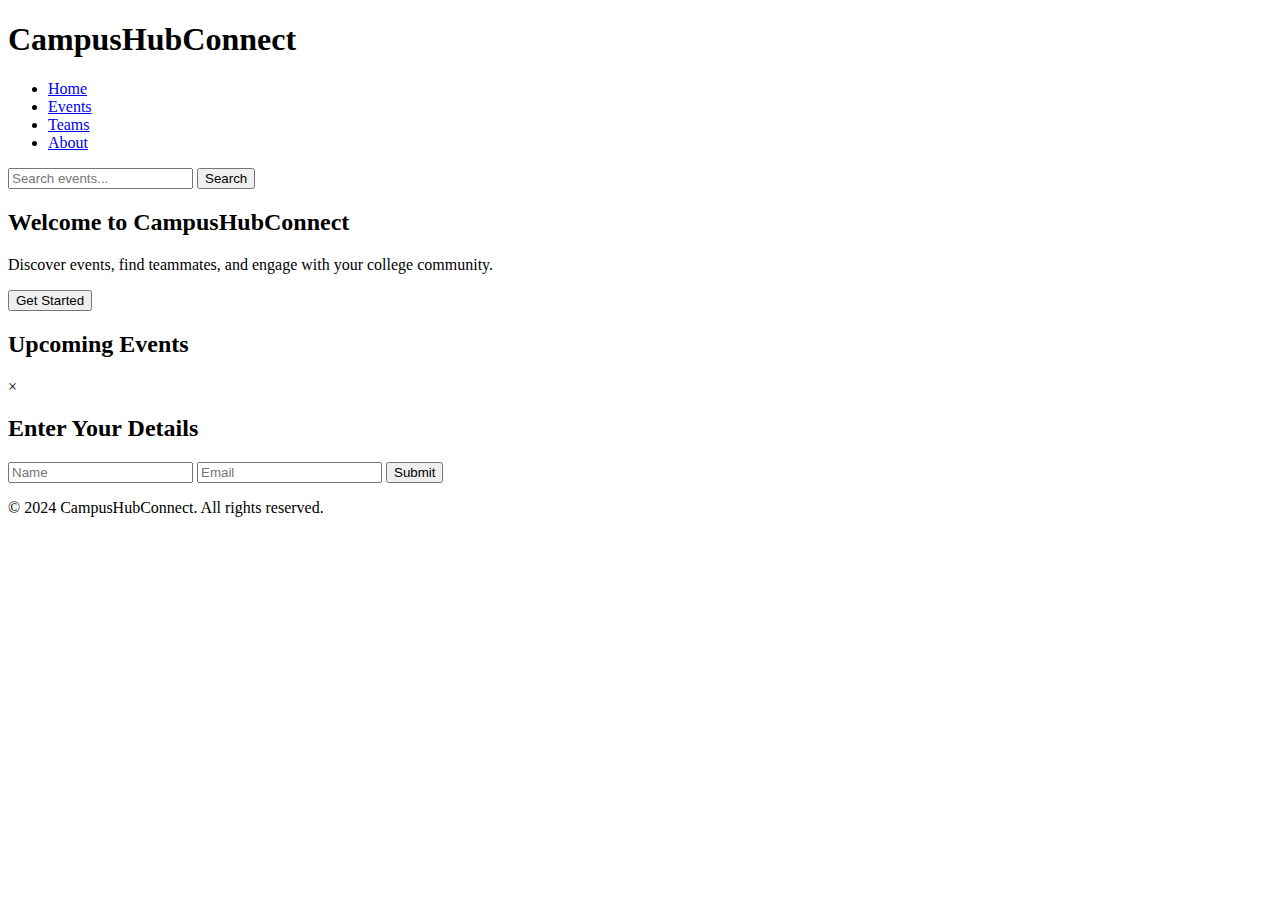
==== main.html @ 82bb30ff "Add files via upload" ====
<!DOCTYPE html>
<html lang="en">
<head>
  <meta charset="UTF-8">
  <meta name="viewport" content="width=device-width, initial-scale=1.0">
  <title>CampusHubConnect</title>
  <link rel="stylesheet" href="styles.css">
</head>
<body>

<header>
  <div class="logo">
    <h1>CampusHubConnect</h1>
  </div>
  <nav>
    <ul>
      <li><a href="#">Home</a></li>
      <li><a href="#">Events</a></li>
      <li><a href="#">Teams</a></li>
      <li><a href="#">About</a></li>
    </ul>
  </nav>
  <div class="search-bar">
    <input type="text" placeholder="Search events...">
    <button>Search</button>
  </div>
</header>

<main>
  <section class="hero">
    <h2>Welcome to CampusHubConnect</h2>
    <p>Discover events, find teammates, and engage with your college community.</p>
    <button id="get-started-btn">Get Started</button>
  </section>

  <section class="calendar">
    <h2>Upcoming Events</h2>
    <ul id="event-list"></ul>
  </section>
</main>

<div id="modal" class="modal">
  <div class="modal-content">
    <span class="close">&times;</span>
    <h2>Enter Your Details</h2>
    <form id="user-form">
      <input type="text" id="name" placeholder="Name" required>
      <input type="email" id="email" placeholder="Email" required>
      <button type="submit">Submit</button>
    </form>
  </div>
</div>

<footer>
  <p>&copy; 2024 CampusHubConnect. All rights reserved.</p>
</footer>

<script src="scripts.js"></script>
</body>
</html>
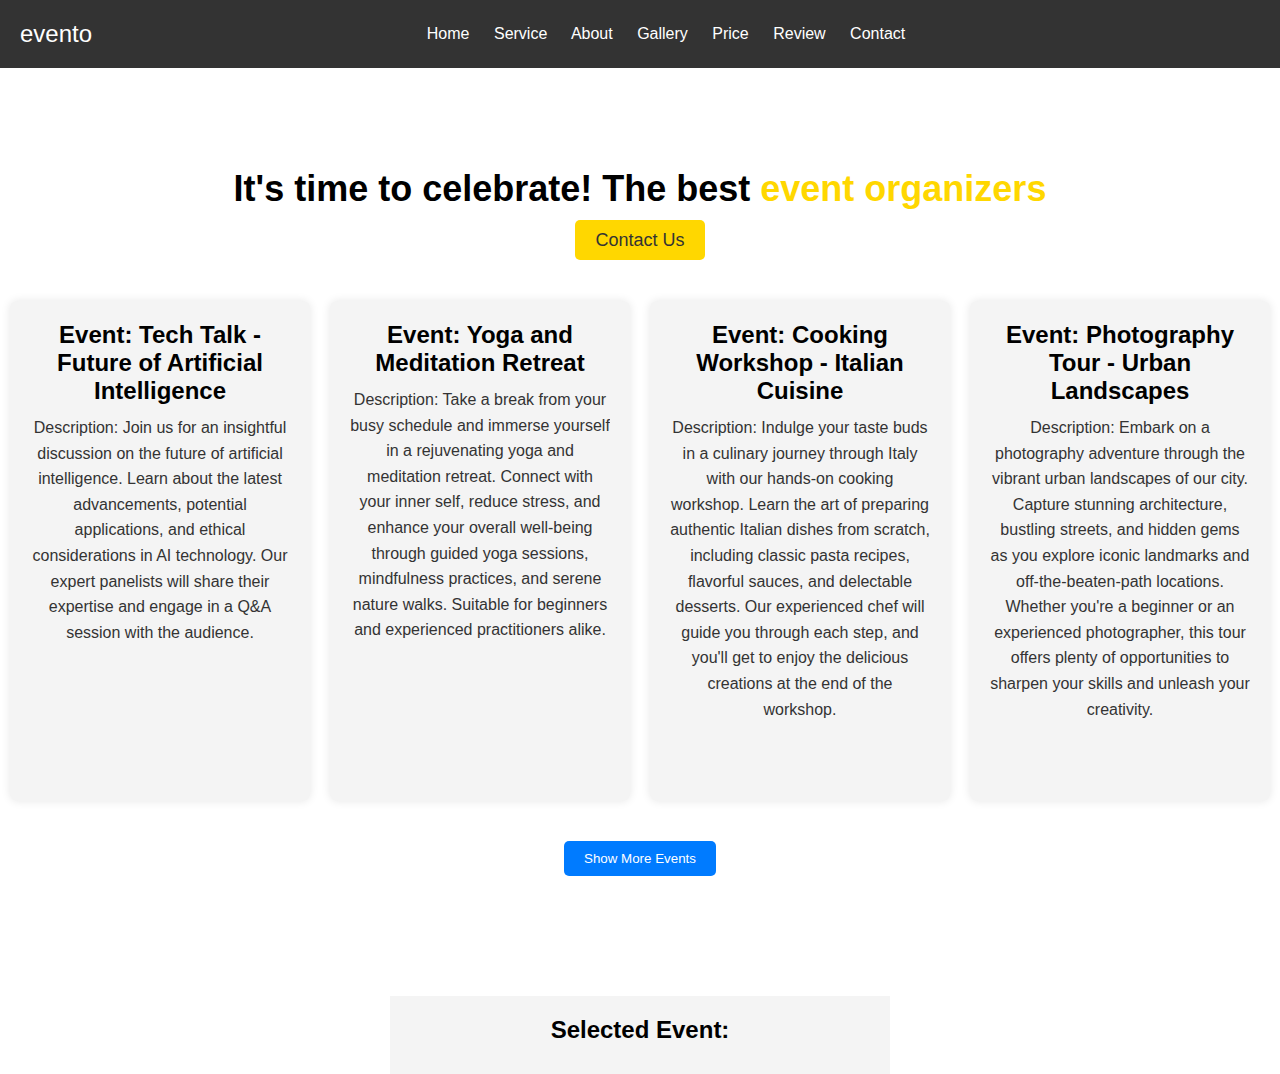
==== commit eea3ccea: "Add files via upload" ====
--- a/main.html
+++ b/main.html
@@ -1,60 +1,64 @@
 <!DOCTYPE html>
 <html lang="en">
 <head>
-  <meta charset="UTF-8">
-  <meta name="viewport" content="width=device-width, initial-scale=1.0">
-  <title>CampusHubConnect</title>
-  <link rel="stylesheet" href="styles.css">
+    <meta charset="UTF-8">
+    <meta http-equiv="X-UA-Compatible" content="IE=edge">
+    <meta name="viewport" content="width=device-width, initial-scale=1.0">
+    <title>Event Organizer Website</title>
+    <link rel="stylesheet" href="style.css">
 </head>
 <body>
+    <header class="header">
+        <a href="#" class="logo"><span>e</span>vento</a>
+        <nav class="navbar">
+            <a href="#home">Home</a>
+            <a href="#service">Service</a>
+            <a href="#about">About</a>
+            <a href="#gallery">Gallery</a>
+            <a href="#price">Price</a>
+            <a href="#review">Review</a>
+            <a href="#contact">Contact</a>
+        </nav>
+        <div id="menu-bars" class="fas fa-bars"></div>
+    </header>
 
-<header>
-  <div class="logo">
-    <h1>CampusHubConnect</h1>
-  </div>
-  <nav>
-    <ul>
-      <li><a href="#">Home</a></li>
-      <li><a href="#">Events</a></li>
-      <li><a href="#">Teams</a></li>
-      <li><a href="#">About</a></li>
-    </ul>
-  </nav>
-  <div class="search-bar">
-    <input type="text" placeholder="Search events...">
-    <button>Search</button>
-  </div>
-</header>
+    <section class="home" id="home">
+        <div class="content">
+            <h3>It's time to celebrate! The best <span> event organizers</span></h3>
+            <a href="#" class="btn">Contact Us</a>
+        </div>
 
-<main>
-  <section class="hero">
-    <h2>Welcome to CampusHubConnect</h2>
-    <p>Discover events, find teammates, and engage with your college community.</p>
-    <button id="get-started-btn">Get Started</button>
-  </section>
+        <div class="event-slider">
+          <div class="event-form" data-venue="Main Conference Hall, ABC Convention Center" data-date="February 20, 2024" data-time="10:00 AM - 2:00 PM" data-fees="$50 per person">
+                <h2>Event: Tech Talk - Future of Artificial Intelligence</h2>
+                <p>Description: Join us for an insightful discussion on the future of artificial intelligence. Learn about the latest advancements, potential applications, and ethical considerations in AI technology. Our expert panelists will share their expertise and engage in a Q&A session with the audience.</p>
+            </div>
+            <div class="event-form" data-venue="Community Center" data-date="March 15, 2024" data-time="3:00 PM - 6:00 PM" data-fees="Free admission">
+                <h2>Event: Yoga and Meditation Retreat</h2>
+                <p>Description: Take a break from your busy schedule and immerse yourself in a rejuvenating yoga and meditation retreat. Connect with your inner self, reduce stress, and enhance your overall well-being through guided yoga sessions, mindfulness practices, and serene nature walks. Suitable for beginners and experienced practitioners alike.</p>
+            </div>
+            <div class="event-form" data-venue="Italian Cooking School" data-date="April 10, 2024" data-time="6:00 PM - 9:00 PM" data-fees="$75 per person">
+                <h2>Event: Cooking Workshop - Italian Cuisine</h2>
+                <p>Description: Indulge your taste buds in a culinary journey through Italy with our hands-on cooking workshop. Learn the art of preparing authentic Italian dishes from scratch, including classic pasta recipes, flavorful sauces, and delectable desserts. Our experienced chef will guide you through each step, and you'll get to enjoy the delicious creations at the end of the workshop.</p>
+            </div>
+            <div class="event-form" data-venue="Italian Cooking School" data-date="April 10, 2024" data-time="6:00 PM - 9:00 PM" data-fees="$75 per person">
+                <h2>Event: Photography Tour - Urban Landscapes</h2>
+                <p>Description: Embark on a photography adventure through the vibrant urban landscapes of our city. Capture stunning architecture, bustling streets, and hidden gems as you explore iconic landmarks and off-the-beaten-path locations. Whether you're a beginner or an experienced photographer, this tour offers plenty of opportunities to sharpen your skills and unleash your creativity.</p>
+            </div>
+            <!-- Add more event forms as needed -->
+        </div>
+        <button id="more-events-btn">Show More Events</button>
+    </section>
 
-  <section class="calendar">
-    <h2>Upcoming Events</h2>
-    <ul id="event-list"></ul>
-  </section>
-</main>
+    <div class="selected-event-dropdown">
+     
+        
+          <h2>Selected Event:</h2>
+          <div id="selected-event-info">
+   
+          </div>
+      </div>
 
-<div id="modal" class="modal">
-  <div class="modal-content">
-    <span class="close">&times;</span>
-    <h2>Enter Your Details</h2>
-    <form id="user-form">
-      <input type="text" id="name" placeholder="Name" required>
-      <input type="email" id="email" placeholder="Email" required>
-      <button type="submit">Submit</button>
-    </form>
-  </div>
-</div>
-
-<footer>
-  <p>&copy; 2024 CampusHubConnect. All rights reserved.</p>
-</footer>
-
-<script src="scripts.js"></script>
+    <script src="script.js"></script>
 </body>
 </html>
--- a/style.css
+++ b/style.css
@@ -0,0 +1,233 @@
+/* Reset CSS */
+* {
+    margin: 0;
+    padding: 0;
+    box-sizing: border-box;
+}
+
+body {
+    font-family: Arial, sans-serif;
+}
+
+/* Header Styles */
+.header {
+    background-color: #333;
+    color: #fff;
+    padding: 20px;
+    display: flex;
+    justify-content: space-between;
+    align-items: center;
+}
+
+.logo {
+    font-size: 24px;
+    text-decoration: none;
+    color: #fff;
+}
+
+.navbar a {
+    text-decoration: none;
+    color: #fff;
+    margin-right: 20px;
+}
+
+/* Home Section Styles */
+.home {
+    background-image: url('images/background.jpg');
+    background-size: cover;
+    background-position: center;
+    text-align: center;
+    padding: 100px 0;
+}
+
+.home .content {
+    margin-bottom: 30px;
+}
+
+.home .content h3 {
+    font-size: 36px;
+    margin-bottom: 20px;
+}
+
+.home .content span {
+    color: #ffd700;
+}
+
+.home .btn {
+    background-color: #ffd700;
+    color: #333;
+    padding: 10px 20px;
+    border: none;
+    border-radius: 5px;
+    font-size: 18px;
+    text-decoration: none;
+    transition: background-color 0.3s ease;
+}
+
+.home .btn:hover {
+    background-color: #ffbb00;
+}
+
+/* Event Slider Styles */
+.event-slider {
+    display: flex;
+    justify-content: center;
+    align-items: center;
+    margin-top: 50px;
+}
+
+.event-form {
+    background-color: #fff;
+    padding: 20px;
+    border-radius: 10px;
+    box-shadow: 0 0 20px rgba(0, 0, 0, 0.1);
+    margin: 0 10px;
+    max-width: 300px;
+    cursor: pointer;
+    transition: transform 0.3s ease;
+}
+
+.event-form:hover {
+    transform: translateY(-10px);
+}
+
+.event-form h2 {
+    font-size: 24px;
+    margin-bottom: 10px;
+}
+
+.event-form p {
+    font-size: 16px;
+    color: #555;
+    line-height: 1.5;
+}
+
+/* Selected Event Dropdown Styles */
+.selected-event-dropdown {
+    background-color: #f4f4f4;
+    padding: 20px;
+    margin-top: 50px;
+    text-align: center;
+}
+
+.selected-event-dropdown h2 {
+    margin-bottom: 10px;
+}
+
+/* Font Awesome Styles */
+.fas {
+    font-size: 20px;
+}
+
+/* Mobile Menu Styles */
+@media (max-width: 768px) {
+    .navbar {
+        display: none;
+        position: fixed;
+        top: 80px;
+        left: 0;
+        width: 100%;
+        background-color: #333;
+        padding: 10px 0;
+        text-align: center;
+        z-index: 999;
+    }
+
+    .navbar a {
+        display: block;
+        margin: 10px 0;
+    }
+
+    .navbar.active {
+        display: block;
+    }
+
+    #menu-bars {
+        display: block;
+        cursor: pointer;
+    }
+}
+.selected-event-dropdown {
+    background-color: #f4f4f4;
+    padding: 20px;
+    margin-top: 50px;
+    text-align: center;
+    max-width: 500px; /* Adjust the max-width as needed */
+    margin: 0 auto; /* Center the dropdown */
+}
+
+.selected-event-dropdown .event-card {
+    background-color: #fff;
+    padding: 20px;
+    border-radius: 10px;
+    box-shadow: 0 0 20px rgba(0, 0, 0, 0.1);
+    margin-bottom: 20px;
+}
+
+.selected-event-dropdown h3 {
+    font-size: 24px;
+    margin-bottom: 10px;
+}
+
+.selected-event-dropdown p {
+    font-size: 16px;
+    color: #555;
+    line-height: 1.5;
+}
+.event-form {
+    background-color: #f4f4f4;
+    padding: 20px;
+    margin-bottom: 20px;
+    border-radius: 8px;
+    box-shadow: 0 0 10px rgba(0, 0, 0, 0.1);
+    height: 500px; /* Set a fixed height for all event forms */
+    overflow: hidden; /* Hide overflowing content */
+}
+
+.event-form h2 {
+    font-size: 1.5rem;
+    margin-bottom: 10px;
+}
+
+.event-form p {
+    font-size: 1rem;
+    color: #333;
+    line-height: 1.6;
+    overflow: hidden; /* Hide overflowing content */
+}
+
+/* Style for the "Show More Events" button */
+#more-events-btn {
+    display: block;
+    margin: 20px auto;
+    padding: 10px 20px;
+    background-color: #007bff;
+    color: #fff;
+    border: none;
+    border-radius: 5px;
+    cursor: pointer;
+    transition: background-color 0.3s ease;
+}
+
+#more-events-btn:hover {
+    background-color: #0056b3;
+}
+.register-button {
+    text-align: center;
+    margin-top: 20px;
+}
+
+.register-button button {
+    padding: 10px 20px;
+    background-color: #ff6600; /* Orange color */
+    color: #fff; /* White text */
+    border: none;
+    border-radius: 5px;
+    font-size: 16px;
+    cursor: pointer;
+    transition: background-color 0.3s;
+}
+
+.register-button button:hover {
+    background-color: #e65c00; /* Darker shade of orange on hover */
+}
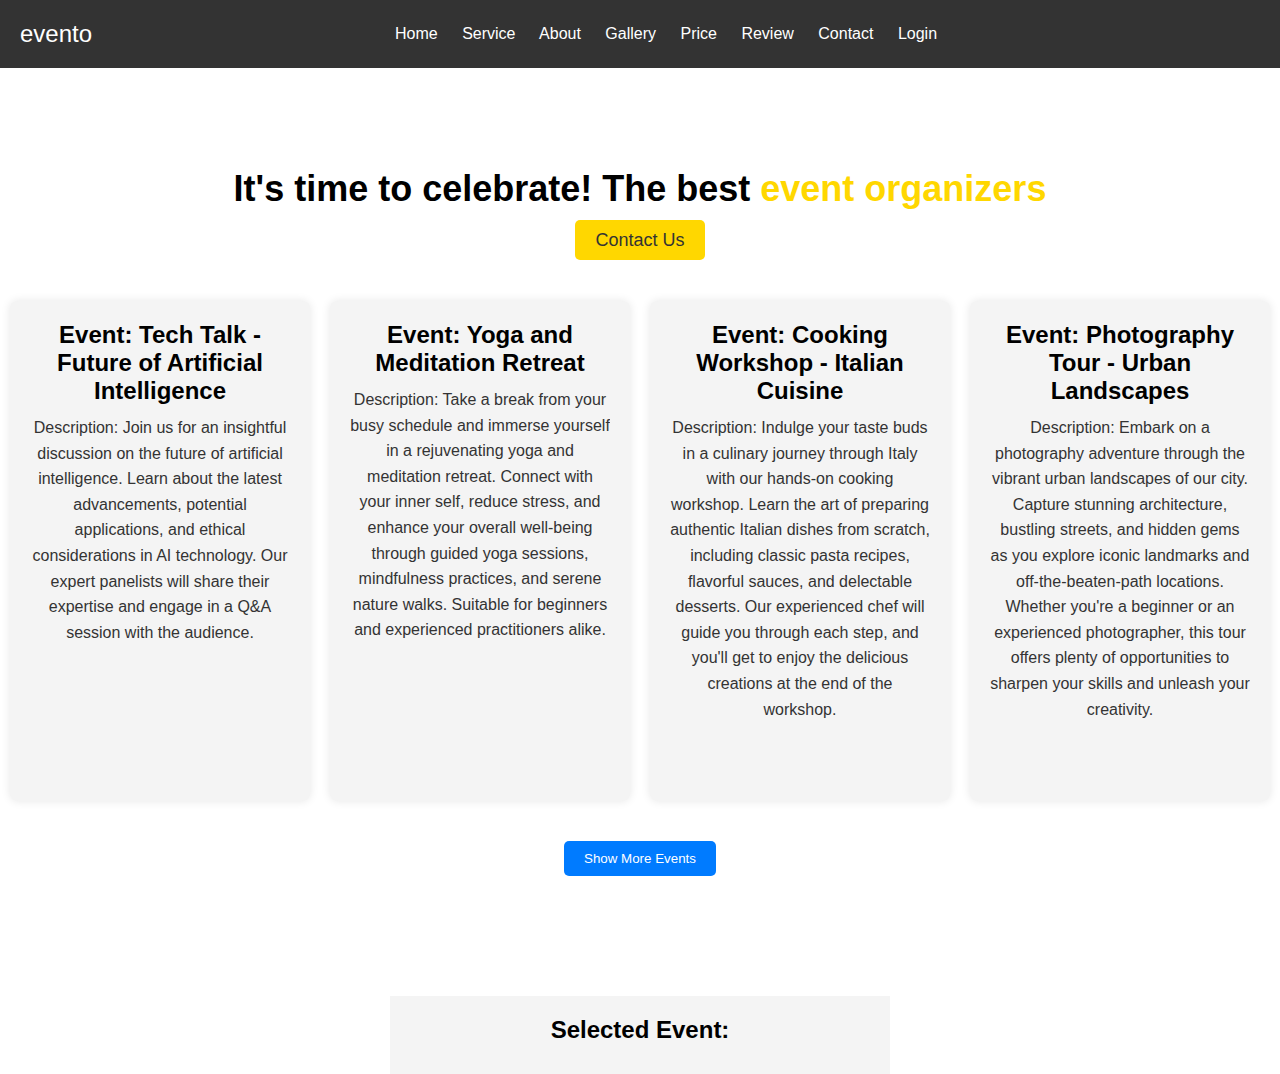
==== commit 31616c28: "Add files via upload" ====
--- a/main.html
+++ b/main.html
@@ -18,6 +18,7 @@
             <a href="#price">Price</a>
             <a href="#review">Review</a>
             <a href="#contact">Contact</a>
+            <a href="./login.html">Login</a>
         </nav>
         <div id="menu-bars" class="fas fa-bars"></div>
     </header>
@@ -62,3 +63,4 @@
     <script src="script.js"></script>
 </body>
 </html>
+
